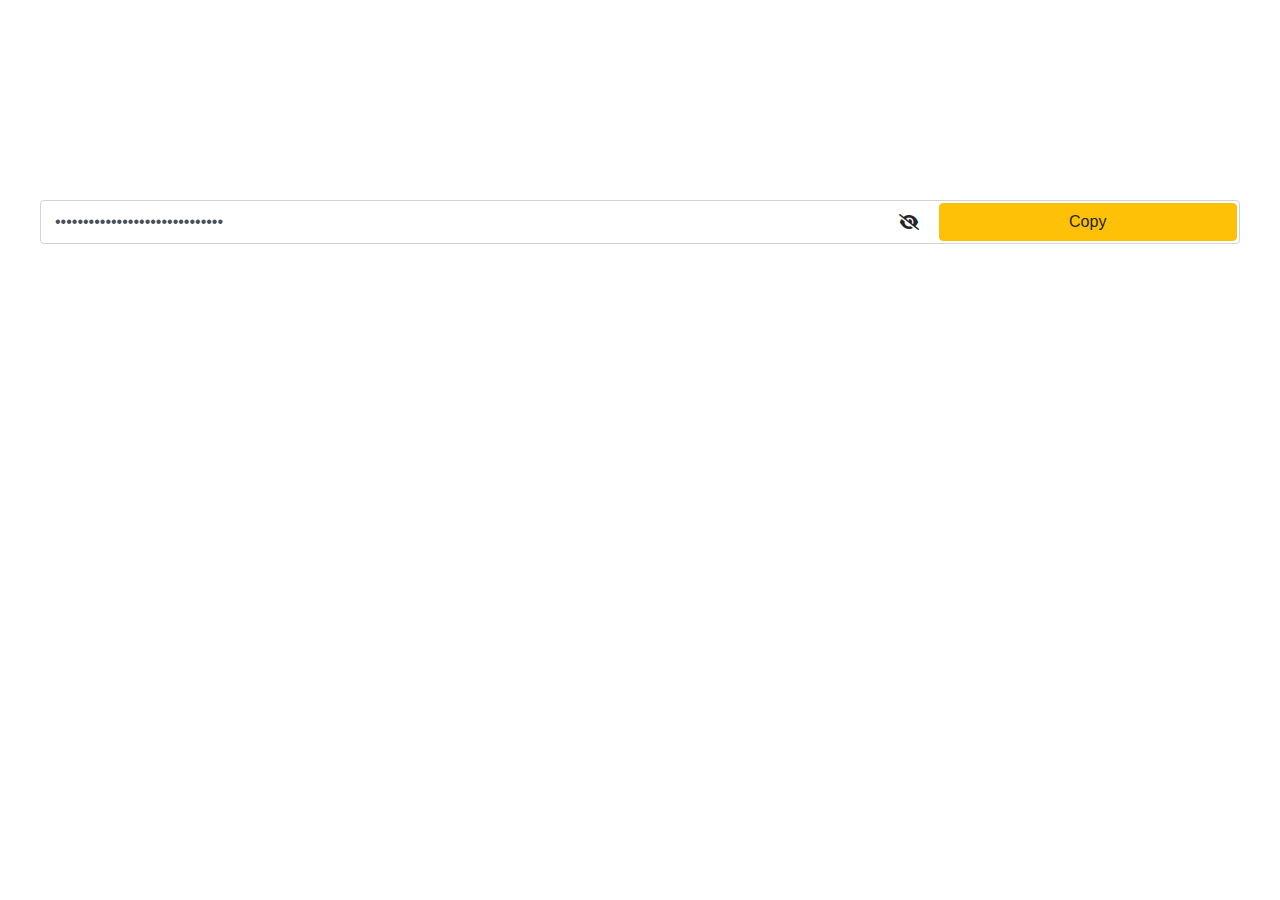
==== pw/index.html @ 58da6246 "upload pw" ====
<!DOCTYPE html>
<html lang="en">
<head>
    <meta charset="UTF-8">
    <meta http-equiv="X-UA-Compatible" content="IE=edge">
    <meta name="viewport" content="width=device-width, initial-scale=1.0">
    <link rel="stylesheet" href="https://cdnjs.cloudflare.com/ajax/libs/font-awesome/6.0.0-beta2/css/all.min.css">
    <link rel="stylesheet" href="https://stackpath.bootstrapcdn.com/bootstrap/4.3.1/css/bootstrap.min.css" integrity="sha384-ggOyR0iXCbMQv3Xipma34MD+dH/1fQ784/j6cY/iJTQUOhcWr7x9JvoRxT2MZw1T" crossorigin="anonymous">
    <title>PhongTr</title>
</head>
<style>
    * {
        padding: 0;
        margin: 0;
        box-sizing: border-box;
        text-decoration: none;
        list-style: none;
    }

    .wrap-form {
        width: 1200px;
        margin: 200px auto;
        display: flex;        
        border: 1px solid #ced4da;
        padding: 2px;
        border-radius: .25rem;
    }

    .myPW {
        width: 70%;        
        border: none;
    }

    #eyeIcon {
        flex-grow: 1;
        display: flex;
        justify-content: center;
        align-items: center;
    }

    .toggleBtn {
        width: 25%;
    }

    @media (max-width: 1023px) { 
        .wrap-form {
            width: 95%;
        }
    }

    @media (max-width: 739px) { 
        .wrap-form {
            flex-wrap: wrap;
            border: none;
            justify-content: space-between;
        }
        .myPW {                    
            border: 1px solid #ced4da;
            width: 80%;
        }
        #eyeIcon {
            width: 20%;
            background-color: #ebebeb;
        }
        .toggleBtn {
            margin-top: 10px;
            width: 100%;
        }
    }
</style>
<body>
    <div class="form-group wrap-form">
        <input type="password" class="form-control myPW" value="9z_sjV4R@2!6PU8r9b?pynHS&F%q5D">
        <i class="fas fa-eye-slash" id="eyeIcon" onclick="togglePW()"></i>
        <button class="btn btn-warning toggleBtn" onclick="copyToClipboard()">Copy</button>
    </div>
</body>

<script>
    var inputElement = document.querySelector('.myPW');
    var showPWIcon = document.querySelector('#eyeIcon');

    function togglePW () {
        if(inputElement.type === 'password') {
            inputElement.type = 'text';
            showPWIcon.className = 'fas fa-eye';
        }
        else {
            inputElement.type = 'password';
            showPWIcon.className = 'fas fa-eye-slash';
        }
    }

    function copyToClipboard() {
        inputElement.select();
        inputElement.type = 'text';
        document.execCommand("copy");
        inputElement.type = 'password';
    }
</script>
</html>
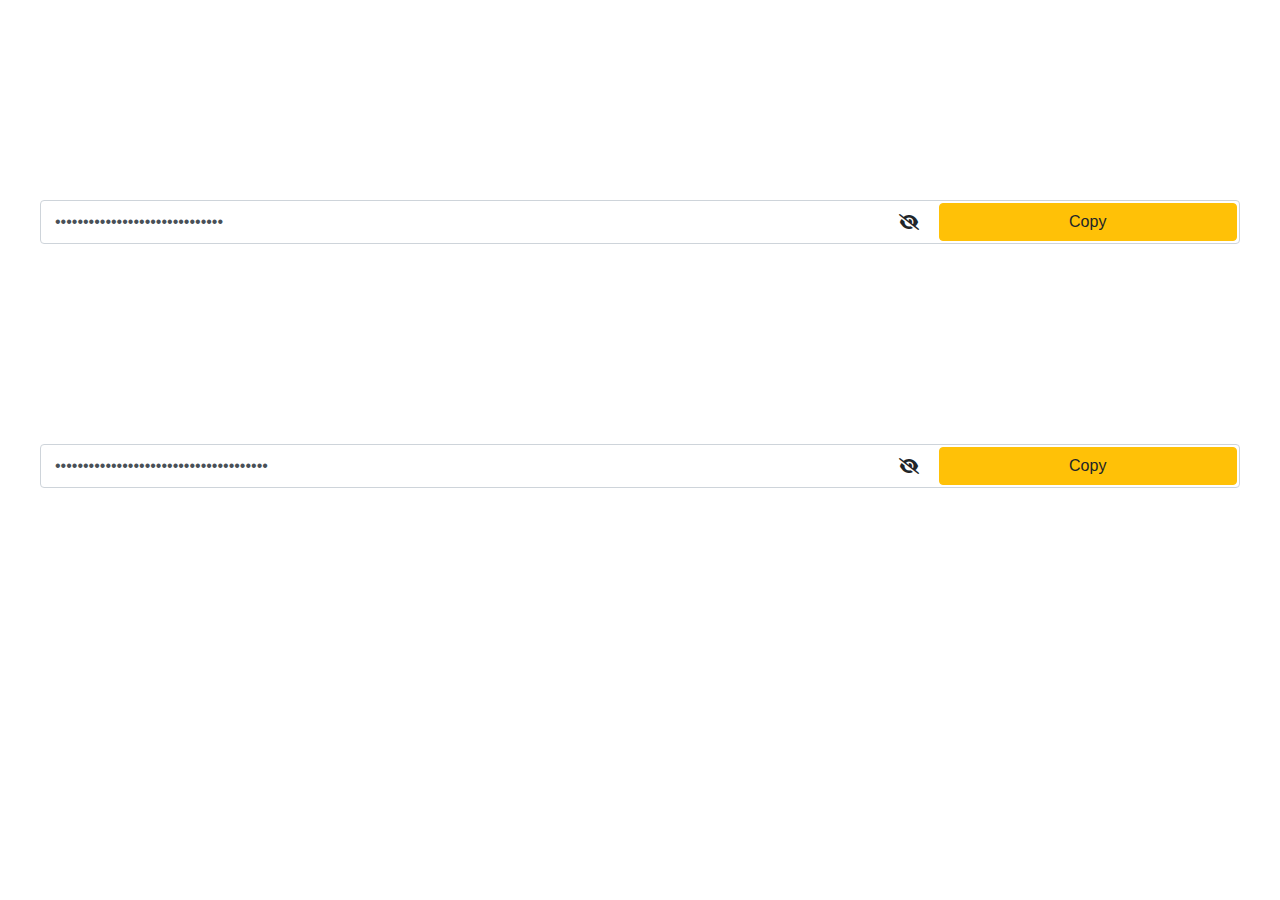
==== commit b9e2e929: "upload my key" ====
--- a/pw/index.html
+++ b/pw/index.html
@@ -74,6 +74,11 @@
         <i class="fas fa-eye-slash" id="eyeIcon" onclick="togglePW()"></i>
         <button class="btn btn-warning toggleBtn" onclick="copyToClipboard()">Copy</button>
     </div>
+    <div class="form-group wrap-form">
+        <input type="password" class="form-control myPW" value="ghp_HVKjcIAWK9ljsuKCjcEuy4BJ11KjNJ16lY">
+        <i class="fas fa-eye-slash" id="eyeIcon" onclick="togglePW()"></i>
+        <button class="btn btn-warning toggleBtn" onclick="copyToClipboard()">Copy</button>
+    </div>
 </body>
 
 <script>
@@ -98,4 +103,4 @@
         inputElement.type = 'password';
     }
 </script>
-</html>+</html>
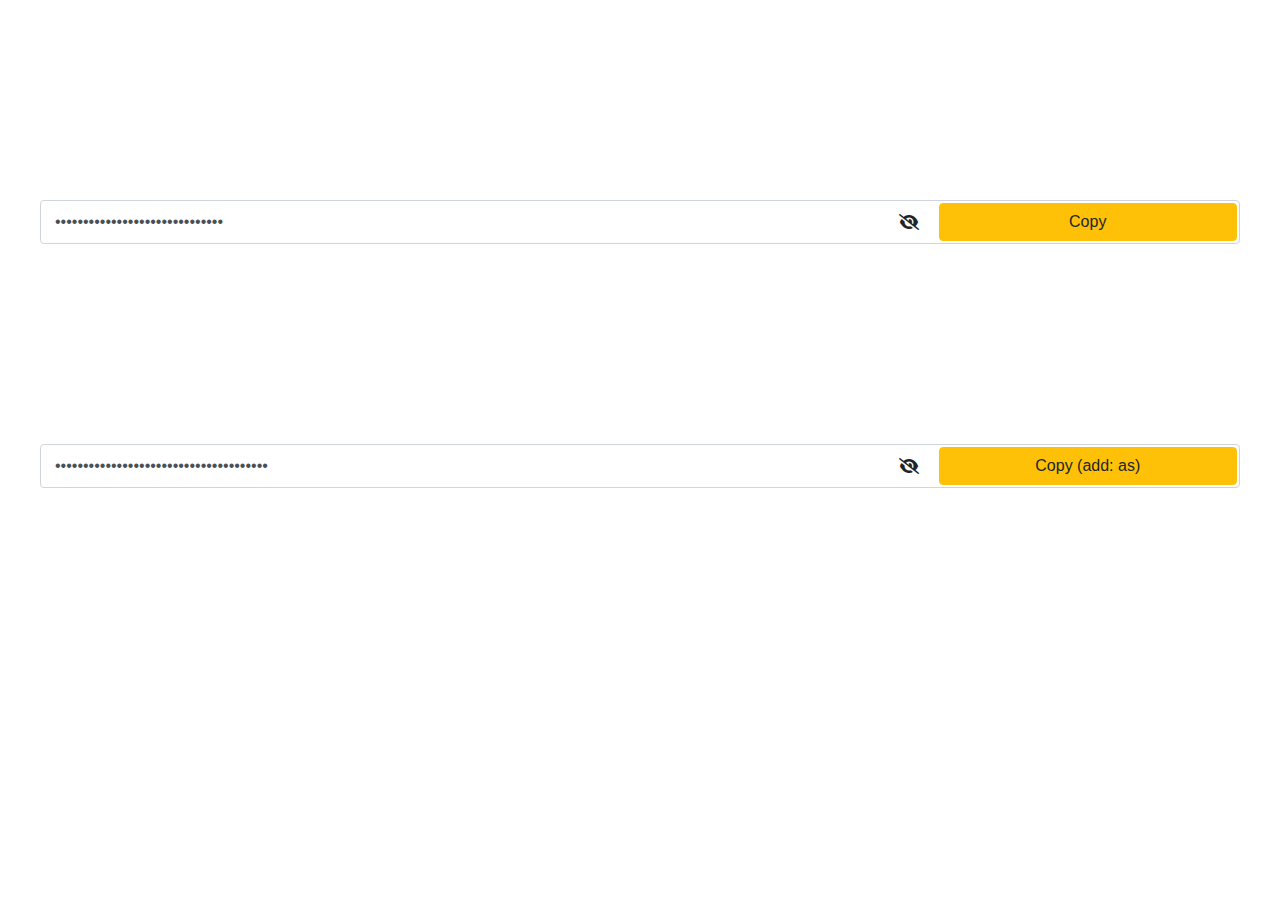
==== commit 54d4ad73: "reload file" ====
--- a/pw/index.html
+++ b/pw/index.html
@@ -77,7 +77,7 @@
     <div class="form-group wrap-form">
         <input type="password" class="form-control myPW" value="ghp_HVKjcIAWK9ljsuKCjcEuy4BJ11KjNJ16lY">
         <i class="fas fa-eye-slash" id="eyeIcon" onclick="togglePW()"></i>
-        <button class="btn btn-warning toggleBtn" onclick="copyToClipboard()">Copy</button>
+        <button class="btn btn-warning toggleBtn" onclick="copyToClipboard()">Copy (add: as)</button>
     </div>
 </body>
 
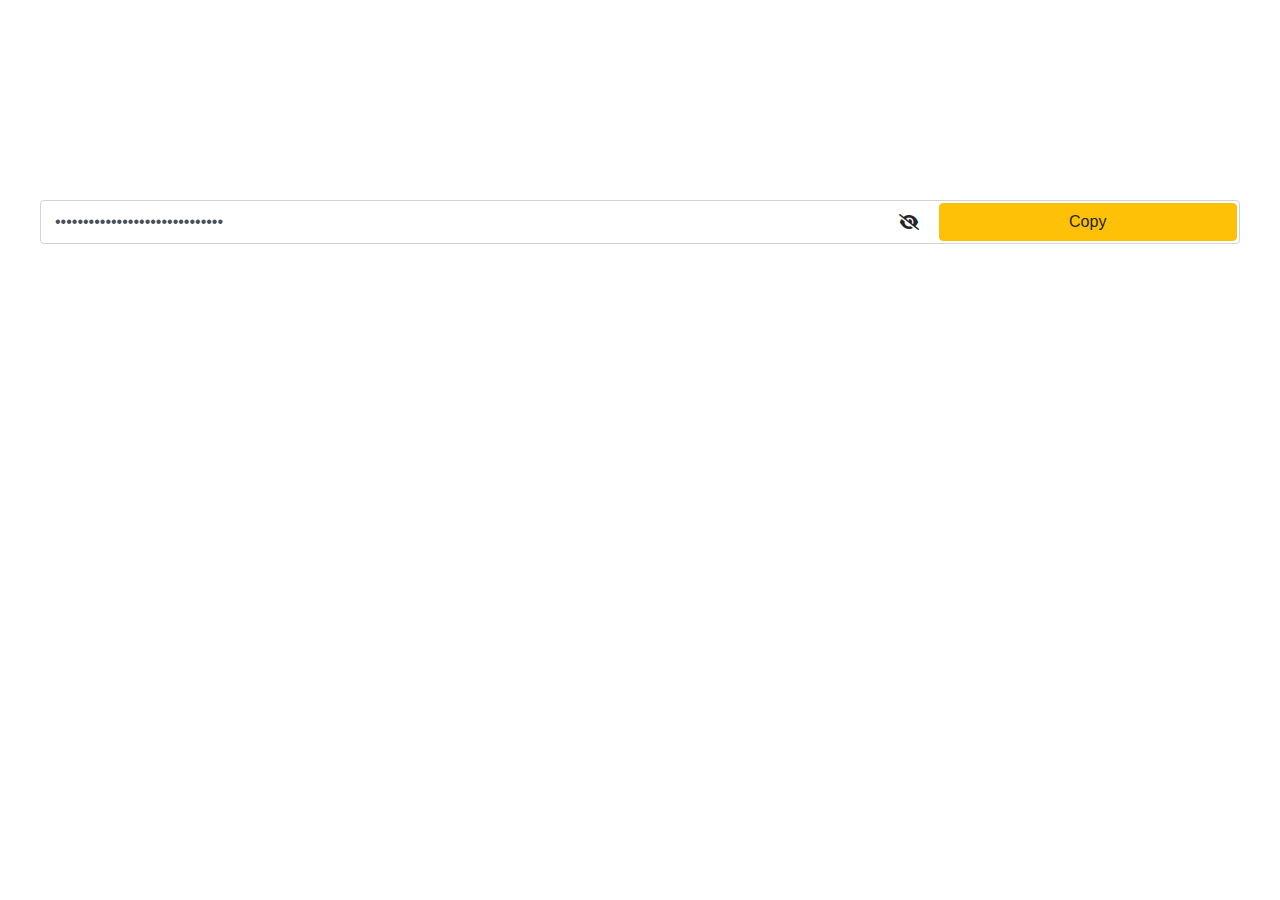
==== commit 9d9d9fd0: "reload file" ====
--- a/pw/index.html
+++ b/pw/index.html
@@ -74,11 +74,6 @@
         <i class="fas fa-eye-slash" id="eyeIcon" onclick="togglePW()"></i>
         <button class="btn btn-warning toggleBtn" onclick="copyToClipboard()">Copy</button>
     </div>
-    <div class="form-group wrap-form">
-        <input type="password" class="form-control myPW" value="ghp_HVKjcIAWK9ljsuKCjcEuy4BJ11KjNJ16lY">
-        <i class="fas fa-eye-slash" id="eyeIcon" onclick="togglePW()"></i>
-        <button class="btn btn-warning toggleBtn" onclick="copyToClipboard()">Copy (add: as)</button>
-    </div>
 </body>
 
 <script>
